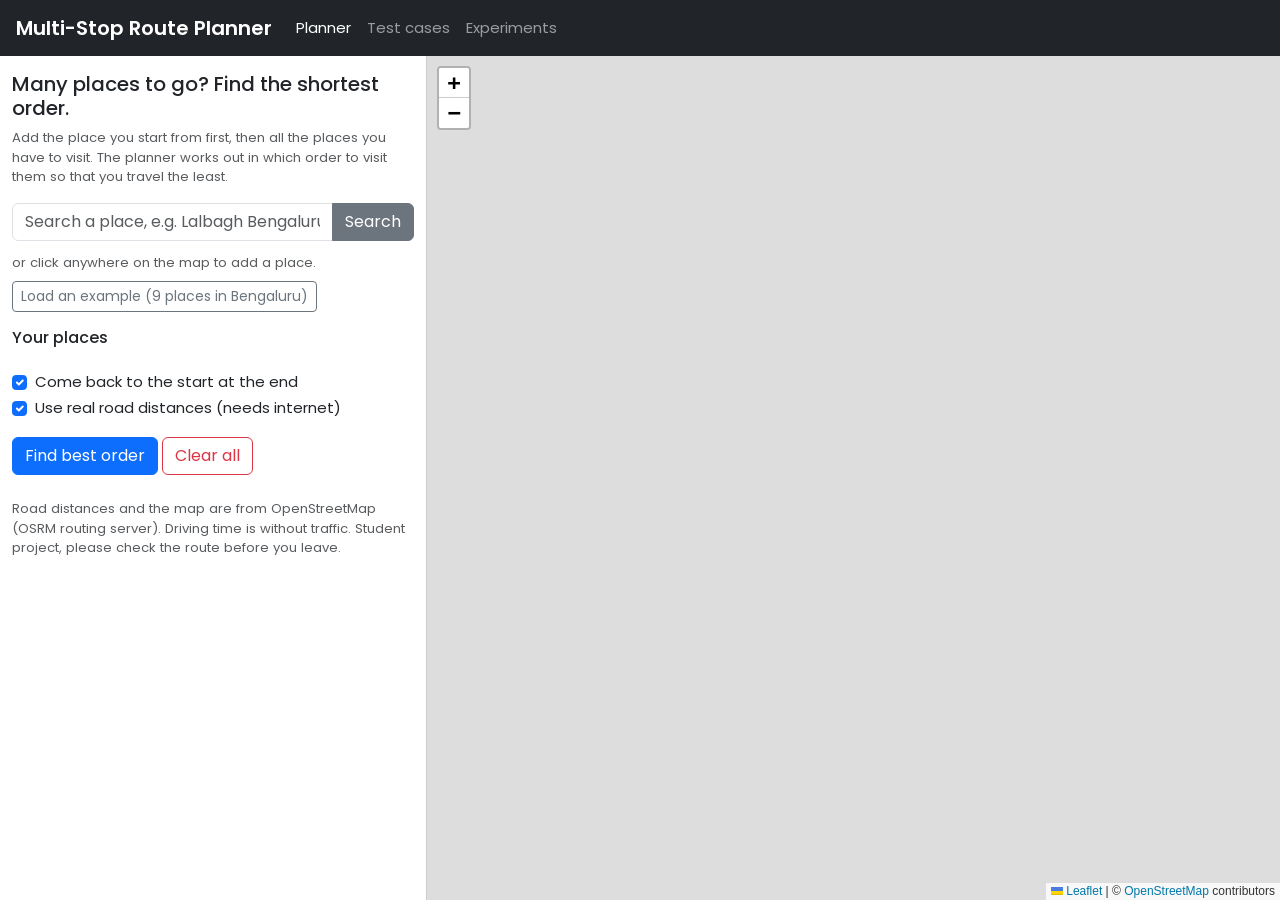
==== index.html @ e9d1c8db "Add route planner page and the TSP functions" ====
<!DOCTYPE html>
<html lang="en">
<head>
  <meta charset="utf-8">
  <meta name="viewport" content="width=device-width, initial-scale=1">
  <title>Multi-Stop Route Planner</title>
  <link href="https://fonts.googleapis.com/css2?family=Poppins:wght@400;500;600&display=swap" rel="stylesheet">
  <link rel="stylesheet" href="lib/bootstrap/bootstrap.min.css">
  <link rel="stylesheet" href="lib/leaflet/leaflet.css">
  <link rel="stylesheet" href="css/style.css">
</head>
<body>

  <nav class="navbar navbar-expand navbar-dark bg-dark px-3">
    <span class="navbar-brand">Multi-Stop Route Planner</span>
    <div class="navbar-nav">
      <a class="nav-link active" href="index.html">Planner</a>
      <a class="nav-link" href="tests.html">Test cases</a>
      <a class="nav-link" href="benchmark.html">Experiments</a>
    </div>
  </nav>

  <div class="container-fluid">
    <div class="row">

      <div class="col-md-4 panel order-2 order-md-1">
        <h5 class="mt-3">Many places to go? Find the shortest order.</h5>
        <p class="text-muted small">Add the place you start from first, then all the places you have to visit.
          The planner works out in which order to visit them so that you travel the least.</p>

        <div class="input-group mb-1">
          <input type="text" id="searchBox" class="form-control" placeholder="Search a place, e.g. Lalbagh Bengaluru">
          <button class="btn btn-secondary" id="searchBtn">Search</button>
        </div>
        <div id="searchResults" class="list-group mb-2"></div>
        <p class="small text-muted mb-2">or click anywhere on the map to add a place.</p>
        <button class="btn btn-outline-secondary btn-sm mb-3" id="exampleBtn">Load an example (9 places in Bengaluru)</button>

        <h6>Your places <span class="text-muted fw-normal" id="count"></span></h6>
        <ul id="stopList" class="list-group mb-3"></ul>

        <div class="form-check">
          <input class="form-check-input" type="checkbox" id="roundTrip" checked>
          <label class="form-check-label" for="roundTrip">Come back to the start at the end</label>
        </div>
        <div class="form-check">
          <input class="form-check-input" type="checkbox" id="useRoads" checked>
          <label class="form-check-label" for="useRoads">Use real road distances (needs internet)</label>
        </div>

        <div class="my-3">
          <button class="btn btn-primary" id="goBtn">Find best order</button>
          <button class="btn btn-outline-danger" id="clearBtn">Clear all</button>
        </div>

        <div id="message"></div>
        <div id="result"></div>

        <p class="small text-muted mt-4">Road distances and the map are from OpenStreetMap (OSRM routing server).
          Driving time is without traffic. Student project, please check the route before you leave.</p>
      </div>

      <div class="col-md-8 p-0 order-1 order-md-2">
        <div id="map"></div>
      </div>

    </div>
  </div>

  <script src="lib/leaflet/leaflet.js"></script>
  <script src="js/tsp.js"></script>
  <script src="js/app.js"></script>
</body>
</html>
---- css/style.css ----
/* Bootstrap does most of the styling, this file only has the extra bits */

body {
  font-family: Poppins, Arial, sans-serif;
  font-size: 15px;
}

.navbar-brand { font-weight: 600; }

/* planner page */
#map { height: calc(100vh - 56px); }
.panel {
  height: calc(100vh - 56px);
  overflow-y: auto;
  border-right: 1px solid #ccc;
}
/* phone: map on top, the form below it, menu links under the title */
@media (max-width: 767px) {
  #map { height: 45vh; }
  .panel { height: auto; border-right: 0; }
  .navbar { flex-wrap: wrap; padding-top: 6px; padding-bottom: 2px; }
  .navbar-brand { width: 100%; padding-bottom: 0; }
  .navbar .nav-link { padding-left: 0; padding-right: 16px; font-size: 14px; }
}

#stopList .list-group-item { padding: 6px 10px; font-size: 14px; }
#stopList .remove { cursor: pointer; color: #dc3545; font-weight: 600; border: 0; background: none; }
#searchResults .list-group-item { padding: 5px 10px; font-size: 13px; cursor: pointer; }

.pin {
  background: #0d6efd;
  color: #fff;
  border: 2px solid #fff;
  border-radius: 50%;
  text-align: center;
  font: 600 13px/22px Arial, sans-serif;
  box-shadow: 0 1px 3px rgba(0, 0, 0, 0.5);
}
.pin.start { background: #198754; }

.saving { font-size: 17px; }
#result table { font-size: 14px; }
#result .how { font-size: 13px; color: #6c757d; }

/* test and experiment pages */
.page { max-width: 1000px; margin: 0 auto; padding: 20px 15px 60px; }
.page h3 { margin-top: 10px; }
.page h5 { margin-top: 30px; }
.page table { font-size: 14px; }
.pass { color: #198754; font-weight: 600; }
.fail { color: #dc3545; font-weight: 600; }
.chartbox { position: relative; height: 340px; margin-bottom: 8px; }
td.num, th.num { text-align: right; }
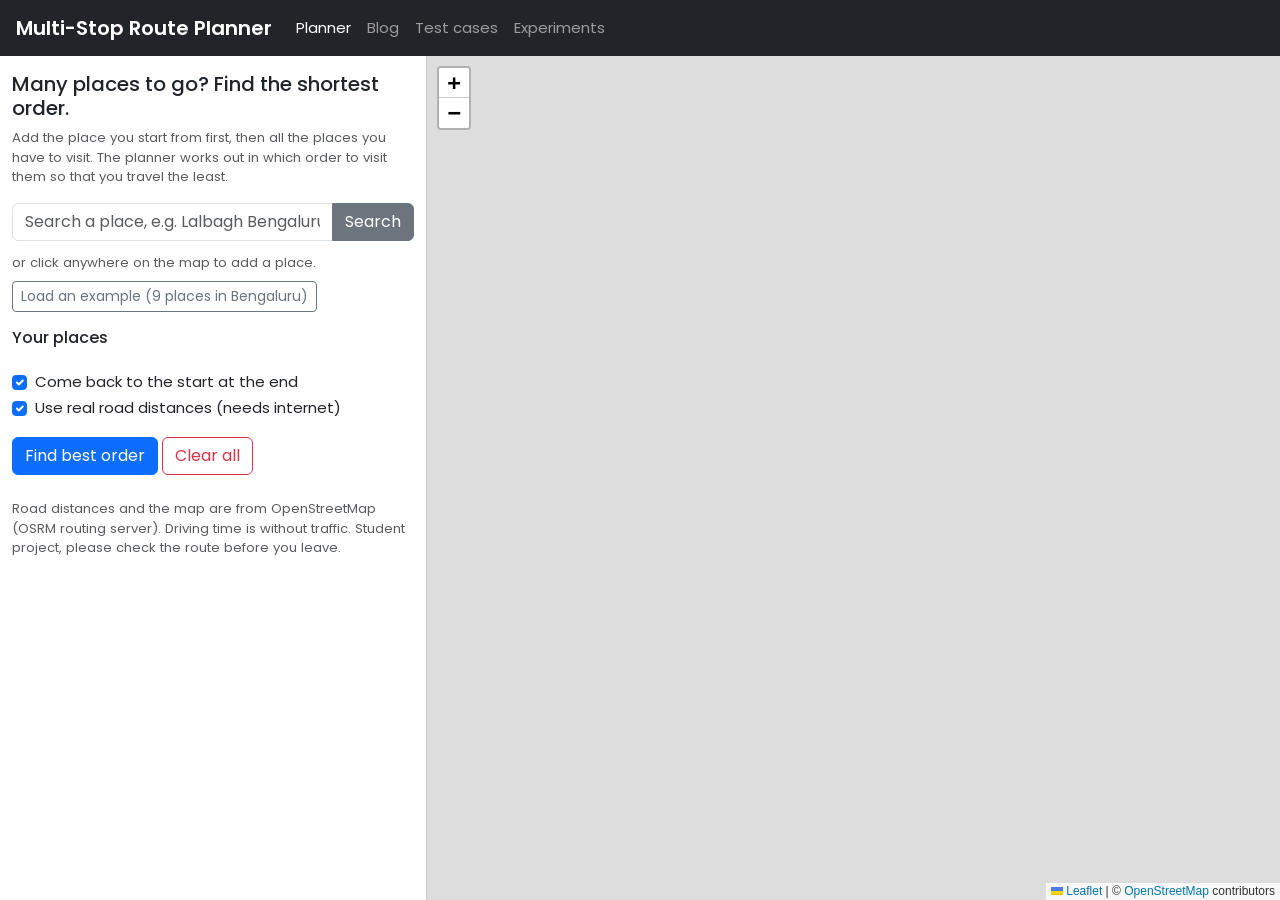
==== commit 8ff7d7c0: "Add blog post and link it in the menu" ====
--- a/index.html
+++ b/index.html
@@ -15,6 +15,7 @@
     <span class="navbar-brand">Multi-Stop Route Planner</span>
     <div class="navbar-nav">
       <a class="nav-link active" href="index.html">Planner</a>
+      <a class="nav-link" href="blog.html">Blog</a>
       <a class="nav-link" href="tests.html">Test cases</a>
       <a class="nav-link" href="benchmark.html">Experiments</a>
     </div>
--- a/css/style.css
+++ b/css/style.css
@@ -51,3 +51,21 @@
 .fail { color: #dc3545; font-weight: 600; }
 .chartbox { position: relative; height: 340px; margin-bottom: 8px; }
 td.num, th.num { text-align: right; }
+
+/* blog page */
+.blog { max-width: 780px; margin: 0 auto; padding: 28px 16px 70px; font-family: Georgia, "Times New Roman", serif; font-size: 18px; line-height: 1.65; color: #222; }
+.blog h1 { font-family: Poppins, Arial, sans-serif; font-size: 31px; font-weight: 600; line-height: 1.25; }
+.blog h2 { font-family: Poppins, Arial, sans-serif; font-size: 24px; font-weight: 600; margin: 42px 0 12px; padding-bottom: 5px; border-bottom: 1px solid #ccc; }
+.blog h3 { font-family: Poppins, Arial, sans-serif; font-size: 19px; font-weight: 600; margin: 26px 0 8px; }
+.blog .by { font-family: Poppins, Arial, sans-serif; font-size: 14px; color: #666; margin-bottom: 26px; }
+.blog table { font-family: Poppins, Arial, sans-serif; font-size: 14px; }
+.blog td ul { margin: 0; padding-left: 18px; }
+.blog pre { background: #f6f6f6; border: 1px solid #ddd; padding: 12px 14px; font-size: 13.5px; line-height: 1.45; overflow-x: auto; }
+.blog code { color: #b02a5b; }
+.blog pre code { color: #222; }
+.blog .two { display: flex; gap: 16px; margin: 14px 0; }
+.blog .two > * { flex: 1; min-width: 0; margin: 0; }
+.blog figure img { width: 100%; border: 1px solid #999; }
+.blog figcaption { font-family: Poppins, Arial, sans-serif; font-size: 14px; text-align: center; margin-top: 5px; }
+.blog .refs li { font-size: 16px; }
+@media (max-width: 600px) { .blog .two { display: block; } .blog .two > * { margin-bottom: 14px; } .blog h1 { font-size: 25px; } }
